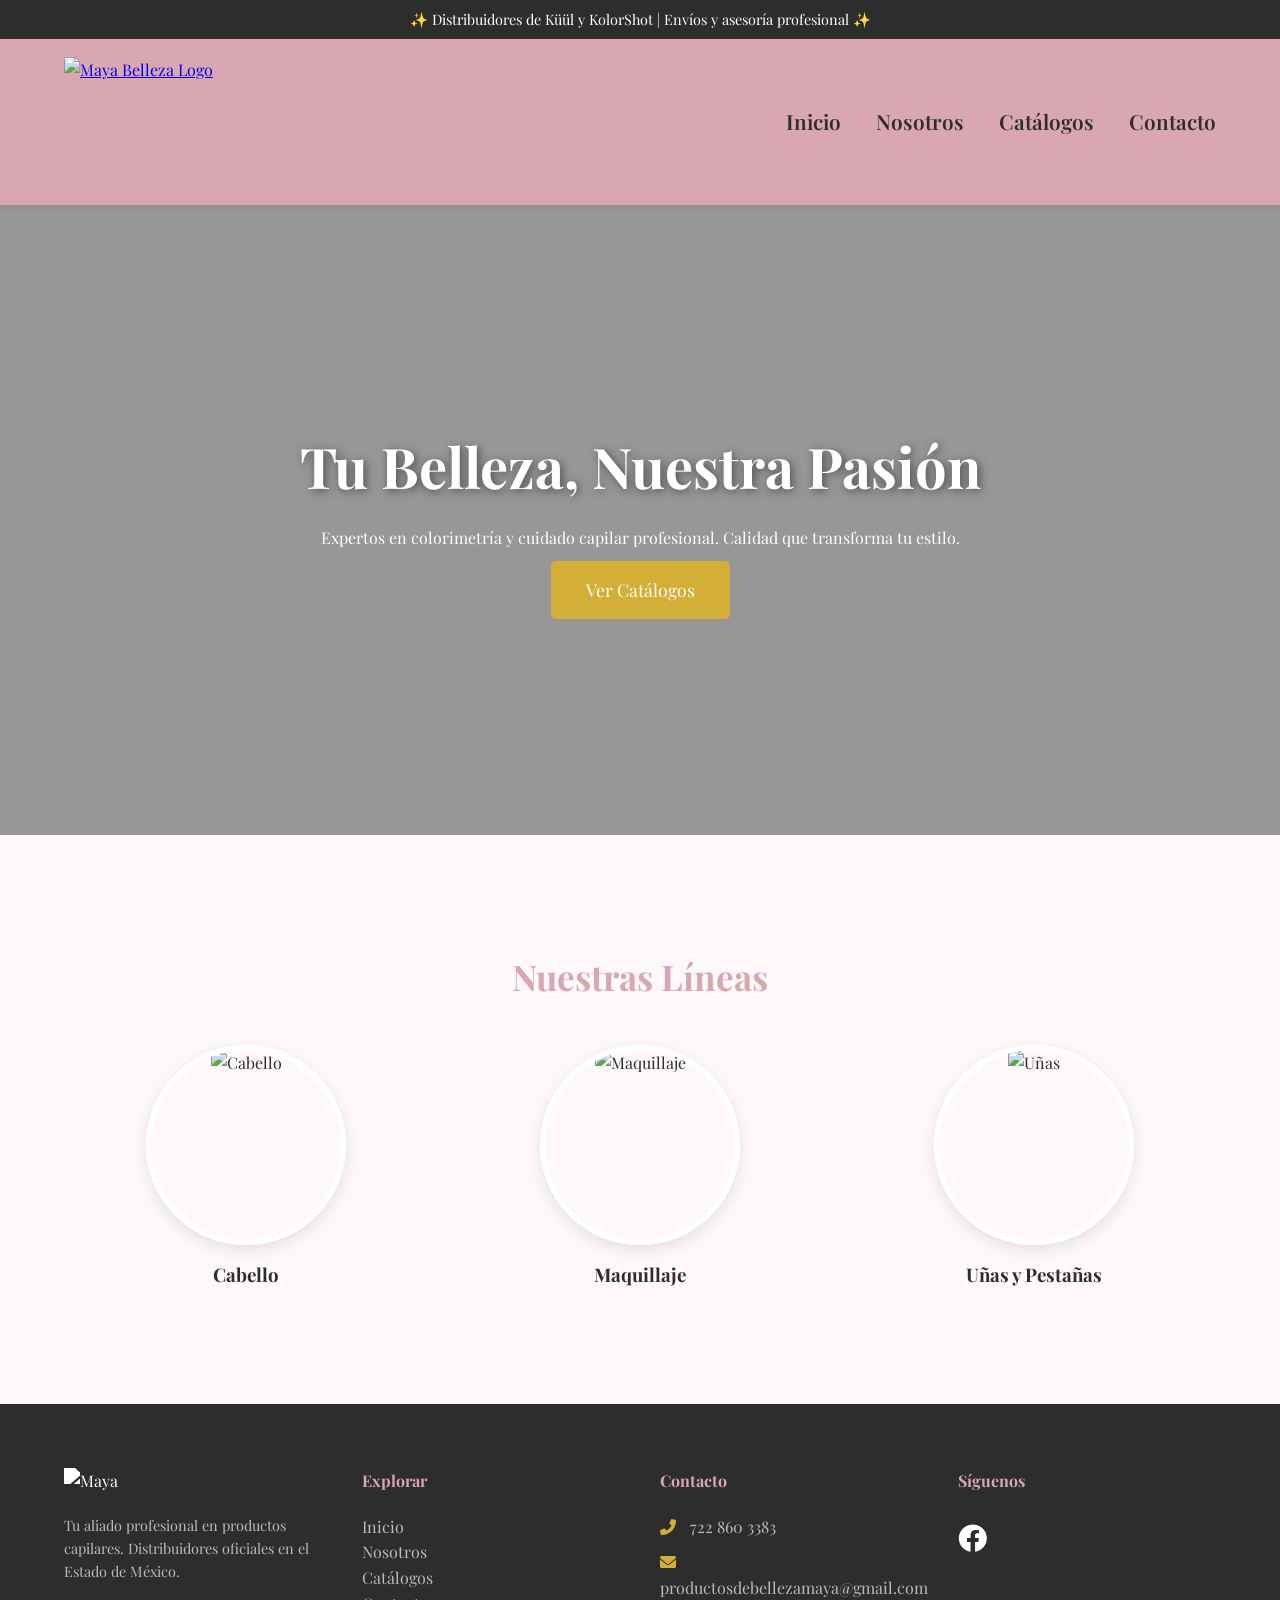
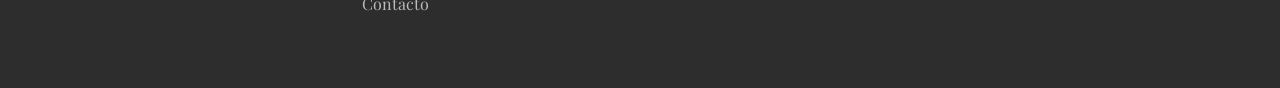
==== index.html @ 0902af09 "Version UAT Maya" ====
<!DOCTYPE html>
<html lang="es">
<head>
    <meta charset="UTF-8">
    <meta name="viewport" content="width=device-width, initial-scale=1.0">
    <meta name="description" content="Maya Productos de Belleza - Distribuidores autorizados de Küül y KolorShot en el Estado de México. Calidad profesional para tu cabello.">
    <title>Maya Productos de Belleza | Inicio</title>
    
    <link rel="stylesheet" href="estilos.css">
    <link href="https://fonts.googleapis.com/css2?family=Playfair+Display:wght@400;600;700&display=swap" rel="stylesheet">
    <link rel="stylesheet" href="https://cdnjs.cloudflare.com/ajax/libs/font-awesome/6.0.0/css/all.min.css">
    
    <style>
        /* LOGO Y NAVEGACIÓN MEJORADOS */
        .nav-logo-img {
            height: 150px; 
            width: auto;
            padding: 10px 0;
            transition: transform 0.3s ease;
            display: block;
        }

        .navbar {
            padding: 0.5rem 5%;
            height: auto; 
            min-height: 120px;
            display: flex;
            justify-content: space-between;
            align-items: center;
        }

        /* AJUSTE DE TAMAÑO DE MENÚ */
        .nav-links {
            display: flex;
            list-style: none;
            gap: 35px; /* Más espacio entre opciones */
        }

        .nav-links a {
            text-decoration: none;
            color: var(--negro-mate);
            font-size: 1.3rem; /* Menú más grande y legible */
            font-weight: 600;  /* Un poco más de grosor */
            transition: color 0.3s;
        }

        .nav-links a:hover {
            color: var(--blanco);
        }

        /* Hero Banner */
        .hero {
            position: relative;
            width: 100%;
            height: 70vh;
            min-height: 450px;
            background: url('productos/hero-catalogo.jpg') no-repeat center center/cover;
            display: flex;
            align-items: center;
            justify-content: center;
            text-align: center;
            color: white;
        }

        .hero-overlay {
            position: absolute;
            top: 0; left: 0; width: 100%; height: 100%;
            background: rgba(0, 0, 0, 0.4);
            z-index: 1;
        }

        .hero-content {
            position: relative;
            z-index: 2;
            padding: 0 20px;
        }

        .hero-content h1 {
            font-size: 3.5rem;
            margin-bottom: 15px;
            text-shadow: 2px 2px 10px rgba(0,0,0,0.5);
        }

        @media (max-width: 768px) {
            .nav-logo-img { height: 100px; }
            .navbar { min-height: 100px; }
            .hero-content h1 { font-size: 2.5rem; }
            .nav-links a { font-size: 1.1rem; }
        }
    </style>
</head>
<body>

    <header>
        <div class="top-banner">
            <p>✨ Distribuidores de Küül y KolorShot | Envíos y asesoría profesional ✨</p>
        </div>

        <nav class="navbar" aria-label="Navegación principal">
            <a href="index.html">
                <img src="logos/logo-sin-fondo.png" alt="Maya Belleza Logo" class="nav-logo-img">
            </a>
            
            <div class="menu-toggle" id="mobile-menu" aria-label="Abrir menú">
                <i class="fas fa-bars"></i>
            </div>

            <ul class="nav-links" id="nav-links">
                <li><a href="index.html">Inicio</a></li>
                <li><a href="nosotros.html">Nosotros</a></li>
                <li><a href="productos.html">Catálogos</a></li>
                <li><a href="contacto.html">Contacto</a></li>
            </ul>
        </nav>
    </header>

    <main>
        <section class="hero">
            <div class="hero-overlay"></div>
            <div class="hero-content">
                <h1>Tu Belleza, Nuestra Pasión</h1>
                <p>Expertos en colorimetría y cuidado capilar profesional. Calidad que transforma tu estilo.</p>
                <a href="productos.html" class="btn-principal" style="font-size: 1.1rem; padding: 15px 35px;">Ver Catálogos</a>
            </div>
        </section>

        <section class="seccion-categorias">
            <h2 style="text-align: center; margin-top: 50px; color: var(--rosa-palo); font-size: 2.2rem;">Nuestras Líneas</h2>
            <div class="grid-categorias-visuales">
                <a href="productos.html" class="cat-visual-item">
                    <div class="cat-img-wrapper"><img src="productos/foto-cabello.jpg" alt="Cabello"></div>
                    <h3>Cabello</h3>
                </a>
                <a href="productos.html" class="cat-visual-item">
                    <div class="cat-img-wrapper"><img src="productos/foto-maquillaje.jpg" alt="Maquillaje"></div>
                    <h3>Maquillaje</h3>
                </a>
                <a href="productos.html" class="cat-visual-item">
                    <div class="cat-img-wrapper"><img src="productos/foto-unas.jpg" alt="Uñas"></div>
                    <h3>Uñas y Pestañas</h3>
                </a>
            </div>
        </section>
    </main>

    <footer style="background-color: var(--negro-mate); color: var(--blanco); padding: 4rem 5% 2rem 5%; margin-top: 50px;">
        <div style="display: grid; grid-template-columns: repeat(auto-fit, minmax(200px, 1fr)); gap: 40px; margin-bottom: 40px;">
            <div>
                <img src="logos/logo-sin-fondo.png" alt="Maya" style="height: 100px; filter: brightness(0) invert(1); margin-bottom: 20px;">
                <p style="font-size: 0.9rem; color: #bbb;">Tu aliado profesional en productos capilares. Distribuidores oficiales en el Estado de México.</p>
            </div>
            <div>
                <h4 style="color: var(--rosa-palo); margin-bottom: 20px;">Explorar</h4>
                <ul style="list-style: none; padding: 0;">
                    <li><a href="index.html" style="color: #bbb; text-decoration: none;">Inicio</a></li>
                    <li><a href="nosotros.html" style="color: #bbb; text-decoration: none;">Nosotros</a></li>
                    <li><a href="productos.html" style="color: #bbb; text-decoration: none;">Catálogos</a></li>
                    <li><a href="contacto.html" style="color: #bbb; text-decoration: none;">Contacto</a></li>
                </ul>
            </div>
            <div>
                <h4 style="color: var(--rosa-palo); margin-bottom: 20px;">Contacto</h4>
                <p style="color: #bbb; margin-bottom: 10px;"><i class="fas fa-phone-alt" style="color: var(--oro); margin-right: 10px;"></i> 722 860 3383</p>
                <p style="color: #bbb;"><i class="fas fa-envelope" style="color: var(--oro); margin-right: 10px;"></i> productosdebellezamaya@gmail.com</p>
            </div>
            <div>
                <h4 style="color: var(--rosa-palo); margin-bottom: 20px;">Síguenos</h4>
                <div style="display: flex; gap: 20px;">
                    <a href="https://www.facebook.com/people/Maya-Productos-de-Belleza/61586921962355/" target="_blank" style="color: white; font-size: 1.8rem;"><i class="fab fa-facebook"></i></a>
---- estilos.css ----
:root {
    --rosa-palo: #D8A7B1;
    --rosa-claro: #FDF9FA;
    --oro: #D4AF37;
    --negro-mate: #2D2D2D;
    --blanco: #FFFFFF;
    --fuente-principal: 'Playfair Display', serif;
}

/* Configuración General */
html {
    scroll-behavior: smooth;
}

* {
    margin: 0;
    padding: 0;
    box-sizing: border-box;
}

body {
    font-family: var(--fuente-principal);
    background-color: var(--rosa-claro);
    color: var(--negro-mate);
    line-height: 1.6;
}

/* --- Navegación --- */
.top-banner {
    background-color: var(--negro-mate);
    color: var(--blanco);
    text-align: center;
    padding: 8px;
    font-size: 0.9rem;
}

.navbar {
    background-color: var(--rosa-palo);
    padding: 1rem 5%;
    display: flex;
    justify-content: space-between;
    align-items: center;
    box-shadow: 0 4px 6px rgba(0,0,0,0.05);
    position: sticky;
    top: 0;
    z-index: 1000;
}

.nav-logo-img {
    height: 50px;
    transition: transform 0.3s ease;
}

.nav-logo-img:hover {
    transform: scale(1.05);
}

.nav-links {
    list-style: none;
    display: flex;
    gap: 25px;
}

.nav-links a {
    text-decoration: none;
    color: var(--blanco);
    font-weight: 600;
    transition: 0.3s;
}

.nav-links a:hover {
    color: var(--negro-mate);
}

/* Menú Móvil */
.menu-toggle {
    display: none;
    color: var(--blanco);
    font-size: 1.5rem;
    cursor: pointer;
}

@media (max-width: 768px) {
    .menu-toggle { display: block; }
    .nav-links {
        display: none;
        flex-direction: column;
        position: absolute;
        top: 100%;
        left: 0;
        width: 100%;
        background-color: var(--rosa-palo);
        padding: 20px;
        text-align: center;
    }
    .nav-links.active { display: flex; }
}

/* --- Secciones Principales --- */
.seccion-categorias {
    padding: 4rem 5%;
    text-align: center;
}

.grid-categorias-visuales {
    display: grid;
    grid-template-columns: repeat(auto-fit, minmax(250px, 1fr));
    gap: 30px;
    margin-top: 40px;
}

.cat-visual-item {
    text-decoration: none;
    color: var(--negro-mate);
    transition: 0.3s;
}

.cat-img-wrapper {
    width: 200px;
    height: 200px;
    margin: 0 auto 15px;
    border-radius: 50%;
    overflow: hidden;
    border: 5px solid var(--blanco);
    box-shadow: 0 5px 15px rgba(0,0,0,0.1);
}

.cat-img-wrapper img {
    width: 100%;
    height: 100%;
    object-fit: cover;
}

/* --- Tarjetas de Productos (JS) --- */
#contenedor-productos {
    display: grid;
    grid-template-columns: repeat(auto-fit, minmax(280px, 1fr));
    gap: 25px;
    padding: 2rem 5%;
}

.tarjeta-categoria {
    background: var(--blanco);
    padding: 25px;
    border-radius: 12px;
    text-align: center;
    box-shadow: 0 4px 12px rgba(0,0,0,0.05);
    transition: transform 0.3s;
}

.tarjeta-categoria:hover { transform: translateY(-8px); }

.tarjeta-categoria img {
    max-width: 100%;
    height: 200px;
    object-fit: contain;
    margin-bottom: 15px;
}

.btn-principal {
    display: inline-block;
    background-color: var(--oro);
    color: white;
    padding: 12px 20px;
    border-radius: 5px;
    text-decoration: none;
    margin-top: 10px;
    transition: 0.3s;
}

.btn-principal:hover { background-color: #b8952d; }

/* WhatsApp Flotante */
.whatsapp-float {
    position: fixed;
    bottom: 25px;
    right: 25px;
    background: #25d366;
    color: white;
    width: 60px;
    height: 60px;
    border-radius: 50%;
    display: flex;
    justify-content: center;
    align-items: center;
    font-size: 30px;
    box-shadow: 2px 4px 10px rgba(0,0,0,0.3);
    z-index: 2000;
    text-decoration: none;
}
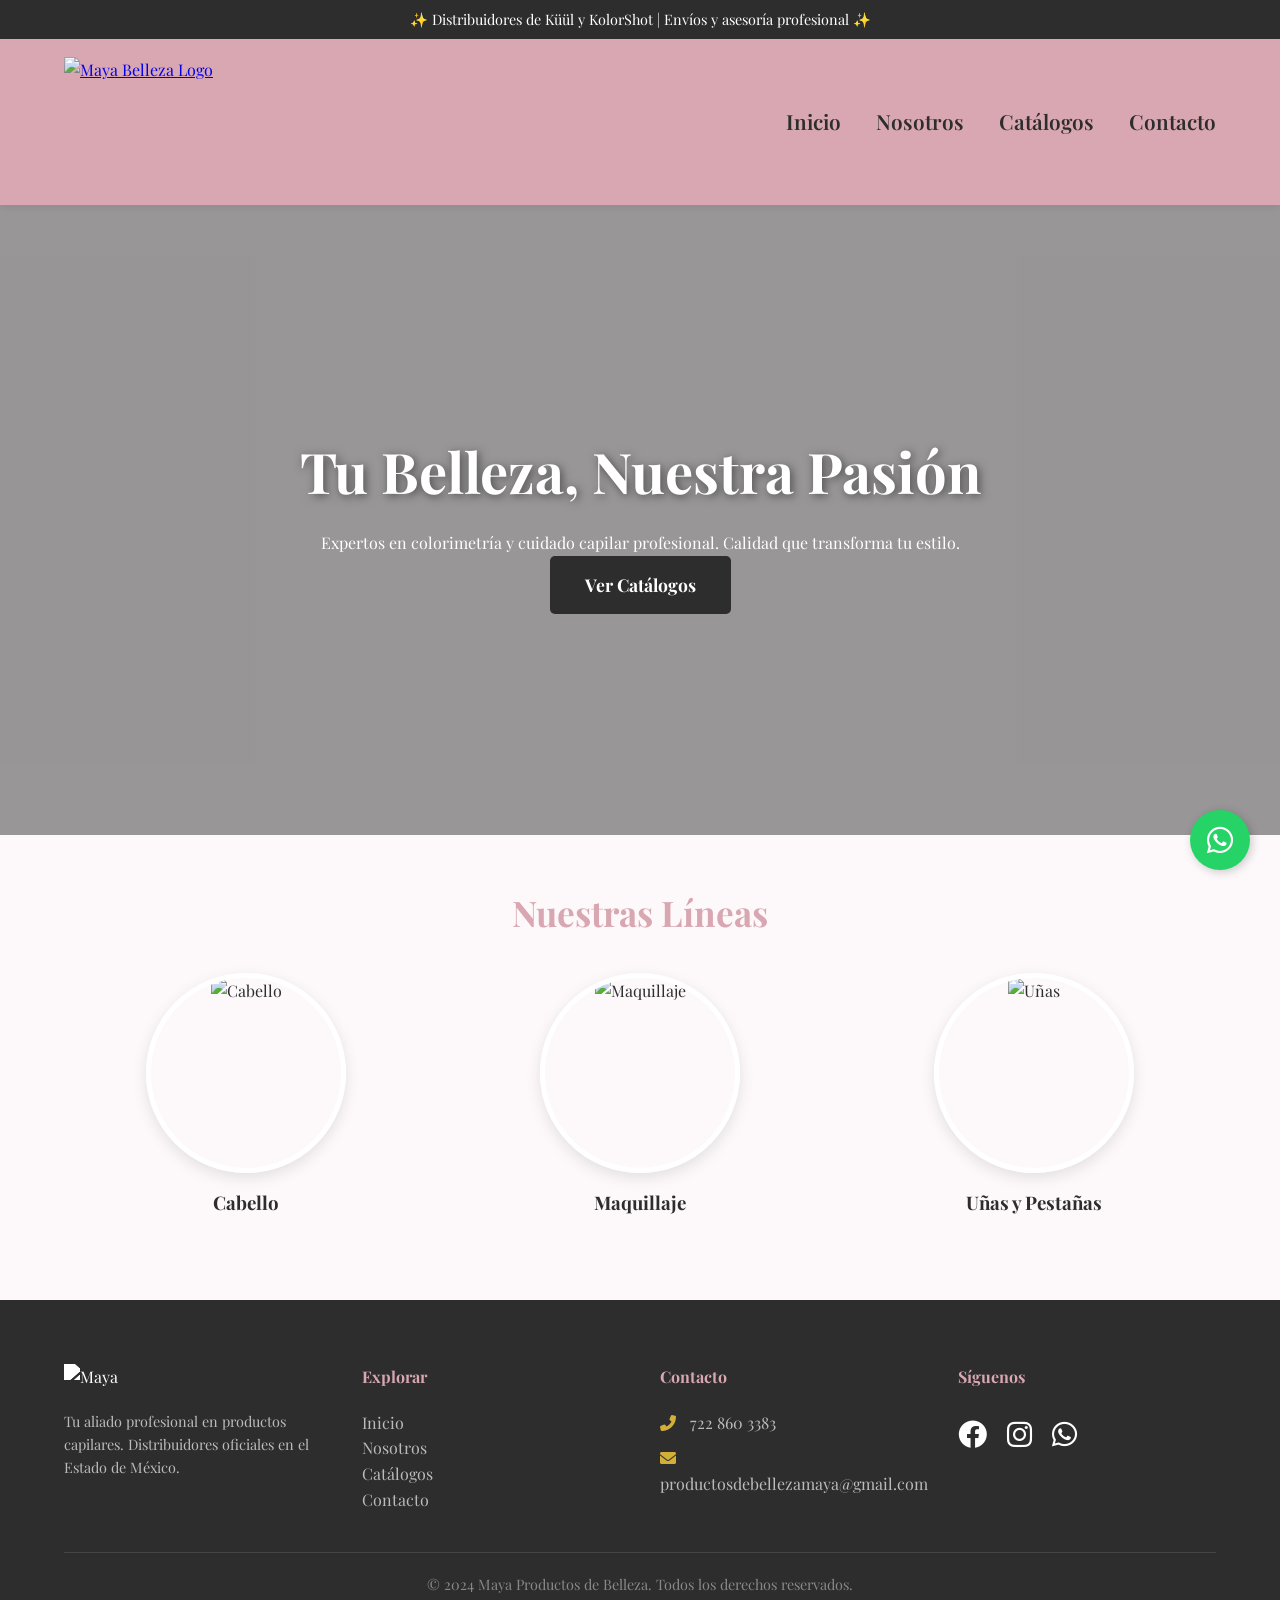
==== commit 3433eded: "Sitio finalizado: menu responsive, catalogos PDF y formulario validado" ====
--- a/index.html
+++ b/index.html
@@ -29,18 +29,16 @@
             align-items: center;
         }
 
-        /* AJUSTE DE TAMAÑO DE MENÚ */
-        .nav-links {
-            display: flex;
-            list-style: none;
-            gap: 35px; /* Más espacio entre opciones */
-        }
+        /* ¡PASO 1 APLICADO! 
+           Se eliminó la regla .nav-links que bloqueaba el menú en celulares.
+           Ahora respetará el responsive de tu archivo estilos.css
+        */
 
         .nav-links a {
             text-decoration: none;
             color: var(--negro-mate);
-            font-size: 1.3rem; /* Menú más grande y legible */
-            font-weight: 600;  /* Un poco más de grosor */
+            font-size: 1.3rem; 
+            font-weight: 600;  
             transition: color 0.3s;
         }
 
@@ -166,4 +164,20 @@
             <div>
                 <h4 style="color: var(--rosa-palo); margin-bottom: 20px;">Síguenos</h4>
                 <div style="display: flex; gap: 20px;">
-                    <a href="https://www.facebook.com/people/Maya-Productos-de-Belleza/61586921962355/" target="_blank" style="color: white; font-size: 1.8rem;"><i class="fab fa-facebook"></i></a>+                    <a href="https://www.facebook.com/people/Maya-Productos-de-Belleza/61586921962355/" target="_blank" style="color: white; font-size: 1.8rem;"><i class="fab fa-facebook"></i></a>
+                    <a href="https://www.instagram.com/mayaproductosbelleza?igsh=MWtkOWV3eDN0MDk5dQ==" target="_blank" style="color: white; font-size: 1.8rem;"><i class="fab fa-instagram"></i></a>
+                    <a href="https://wa.me/527228603383?text=Hola,%20qu%C3%A9%20tal!%20Visit%C3%A9%20su%20p%C3%A1gina%20web%20y%20me%20gustar%C3%ADa%20cotizar%20algunos%20productos%20de%20belleza" target="_blank" style="color: white; font-size: 1.8rem;"><i class="fab fa-whatsapp"></i></a>
+                </div>
+            </div>
+        </div>
+        <hr style="border: 0; border-top: 1px solid #444; margin-bottom: 20px;">
+        <p style="text-align: center; color: #888; font-size: 0.9rem;">&copy; 2024 Maya Productos de Belleza. Todos los derechos reservados.</p>
+    </footer>
+
+    <a href="https://wa.me/527228603383?text=Hola,%20qu%C3%A9%20tal!%20Me%20interesa%20conocer%20m%C3%A1s%20sobre%20sus%20productos" class="whatsapp-float" target="_blank" aria-label="Chat en WhatsApp">
+        <i class="fab fa-whatsapp"></i>
+    </a>
+
+    <script src="app.js"></script>
+</body>
+</html>
--- a/estilos.css
+++ b/estilos.css
@@ -7,7 +7,7 @@
     --fuente-principal: 'Playfair Display', serif;
 }
 
-/* Configuración General */
+/* --- Configuración General --- */
 html {
     scroll-behavior: smooth;
 }
@@ -25,7 +25,7 @@
     line-height: 1.6;
 }
 
-/* --- Navegación --- */
+/* --- Barra Superior --- */
 .top-banner {
     background-color: var(--negro-mate);
     color: var(--blanco);
@@ -34,6 +34,7 @@
     font-size: 0.9rem;
 }
 
+/* --- Navegación Principal --- */
 .navbar {
     background-color: var(--rosa-palo);
     padding: 1rem 5%;
@@ -41,150 +42,165 @@
     justify-content: space-between;
     align-items: center;
     box-shadow: 0 4px 6px rgba(0,0,0,0.05);
-    position: sticky;
-    top: 0;
-    z-index: 1000;
-}
-
-.nav-logo-img {
-    height: 50px;
-    transition: transform 0.3s ease;
-}
-
-.nav-logo-img:hover {
-    transform: scale(1.05);
+    position: relative; /* Importante para el menú móvil */
 }
 
 .nav-links {
+    display: flex;
     list-style: none;
-    display: flex;
-    gap: 25px;
+    gap: 35px;
 }
 
 .nav-links a {
     text-decoration: none;
+    color: var(--negro-mate);
+    font-size: 1.1rem;
+    font-weight: 600;
+    transition: color 0.3s;
+}
+
+.nav-links a:hover {
     color: var(--blanco);
-    font-weight: 600;
-    transition: 0.3s;
-}
-
-.nav-links a:hover {
-    color: var(--negro-mate);
-}
-
-/* Menú Móvil */
+}
+
+/* --- Botón del Menú (Oculto en PC) --- */
 .menu-toggle {
     display: none;
-    color: var(--blanco);
-    font-size: 1.5rem;
+    color: var(--negro-mate); /* Contrastará perfecto con el rosa palo */
+    font-size: 1.8rem;
     cursor: pointer;
 }
 
+/* --- RESPONSIVE: MENÚ MÓVIL --- */
 @media (max-width: 768px) {
-    .menu-toggle { display: block; }
+    .menu-toggle {
+        display: block; /* Muestra las 3 rayitas en celular */
+    }
+
     .nav-links {
-        display: none;
+        display: none; /* Oculto por defecto */
         flex-direction: column;
         position: absolute;
         top: 100%;
         left: 0;
         width: 100%;
         background-color: var(--rosa-palo);
-        padding: 20px;
+        padding: 20px 0;
         text-align: center;
-    }
-    .nav-links.active { display: flex; }
-}
-
-/* --- Secciones Principales --- */
-.seccion-categorias {
-    padding: 4rem 5%;
-    text-align: center;
-}
-
-.grid-categorias-visuales {
-    display: grid;
-    grid-template-columns: repeat(auto-fit, minmax(250px, 1fr));
-    gap: 30px;
-    margin-top: 40px;
-}
-
-.cat-visual-item {
-    text-decoration: none;
-    color: var(--negro-mate);
-    transition: 0.3s;
-}
-
-.cat-img-wrapper {
-    width: 200px;
-    height: 200px;
-    margin: 0 auto 15px;
-    border-radius: 50%;
-    overflow: hidden;
-    border: 5px solid var(--blanco);
-    box-shadow: 0 5px 15px rgba(0,0,0,0.1);
-}
-
-.cat-img-wrapper img {
-    width: 100%;
-    height: 100%;
-    object-fit: cover;
-}
-
-/* --- Tarjetas de Productos (JS) --- */
-#contenedor-productos {
-    display: grid;
-    grid-template-columns: repeat(auto-fit, minmax(280px, 1fr));
-    gap: 25px;
-    padding: 2rem 5%;
-}
-
-.tarjeta-categoria {
-    background: var(--blanco);
-    padding: 25px;
-    border-radius: 12px;
-    text-align: center;
-    box-shadow: 0 4px 12px rgba(0,0,0,0.05);
-    transition: transform 0.3s;
-}
-
-.tarjeta-categoria:hover { transform: translateY(-8px); }
-
-.tarjeta-categoria img {
-    max-width: 100%;
-    height: 200px;
-    object-fit: contain;
-    margin-bottom: 15px;
-}
-
-.btn-principal {
-    display: inline-block;
-    background-color: var(--oro);
-    color: white;
-    padding: 12px 20px;
-    border-radius: 5px;
-    text-decoration: none;
-    margin-top: 10px;
-    transition: 0.3s;
-}
-
-.btn-principal:hover { background-color: #b8952d; }
-
-/* WhatsApp Flotante */
-.whatsapp-float {
-    position: fixed;
-    bottom: 25px;
-    right: 25px;
-    background: #25d366;
-    color: white;
-    width: 60px;
-    height: 60px;
-    border-radius: 50%;
-    display: flex;
-    justify-content: center;
-    align-items: center;
-    font-size: 30px;
-    box-shadow: 2px 4px 10px rgba(0,0,0,0.3);
-    z-index: 2000;
-    text-decoration: none;
+        box-shadow: 0 5px 10px rgba(0,0,0,0.1);
+        z-index: 999;
+    }
+
+    /* Esta clase la activa tu archivo app.js */
+    .nav-links.active {
+        display: flex; 
+    }
+
+    .nav-links li {
+        padding: 15px 0;
+    }
+}
+
+/* --- Categorías Visuales (Las tarjetas redondas del Inicio) --- */
+.grid-categorias-visuales { 
+    display: grid; 
+    grid-template-columns: repeat(auto-fit, minmax(250px, 1fr)); 
+    gap: 30px; 
+    padding: 2rem 5%; 
+}
+
+.cat-visual-item { 
+    text-decoration: none; 
+    color: var(--negro-mate); 
+    text-align: center; 
+    transition: transform 0.3s; 
+}
+
+.cat-visual-item:hover { 
+    transform: translateY(-10px); 
+    color: var(--oro); 
+}
+
+.cat-img-wrapper { 
+    width: 200px; 
+    height: 200px; 
+    margin: 0 auto 15px; 
+    border-radius: 50%; 
+    overflow: hidden; 
+    border: 5px solid var(--blanco); 
+    box-shadow: 0 5px 15px rgba(0,0,0,0.1); 
+}
+
+.cat-img-wrapper img { 
+    width: 100%; 
+    height: 100%; 
+    object-fit: cover; 
+}
+
+/* --- Tarjetas de Productos Dinámicas (JS / CSV) --- */
+#contenedor-productos { 
+    display: grid; 
+    grid-template-columns: repeat(auto-fit, minmax(280px, 1fr)); 
+    gap: 25px; 
+    padding: 2rem 5%; 
+}
+
+.tarjeta-categoria { 
+    background: var(--blanco); 
+    padding: 25px; 
+    border-radius: 12px; 
+    text-align: center; 
+    box-shadow: 0 4px 12px rgba(0,0,0,0.05); 
+    transition: transform 0.3s; 
+}
+
+.tarjeta-categoria:hover { 
+    transform: translateY(-8px); 
+}
+
+.tarjeta-categoria img { 
+    max-width: 100%; 
+    height: 200px; 
+    object-fit: contain; 
+    margin-bottom: 15px; 
+}
+
+/* --- Botones Generales --- */
+.btn-principal { 
+    display: inline-block; 
+    background-color: var(--negro-mate); 
+    color: var(--blanco); 
+    padding: 10px 20px; 
+    text-decoration: none; 
+    border-radius: 5px; 
+    transition: background 0.3s; 
+    font-weight: bold;
+}
+
+.btn-principal:hover { 
+    background-color: var(--oro); 
+}
+
+/* --- Botón WhatsApp Flotante --- */
+.whatsapp-float { 
+    position: fixed; 
+    bottom: 30px; 
+    right: 30px; 
+    background-color: #25D366; 
+    color: white; 
+    border-radius: 50%; 
+    width: 60px; 
+    height: 60px; 
+    display: flex; 
+    justify-content: center; 
+    align-items: center; 
+    font-size: 30px; 
+    box-shadow: 2px 2px 10px rgba(0,0,0,0.2); 
+    z-index: 1000; 
+    transition: transform 0.3s; 
+    text-decoration: none; 
+}
+
+.whatsapp-float:hover { 
+    transform: scale(1.1); 
 }
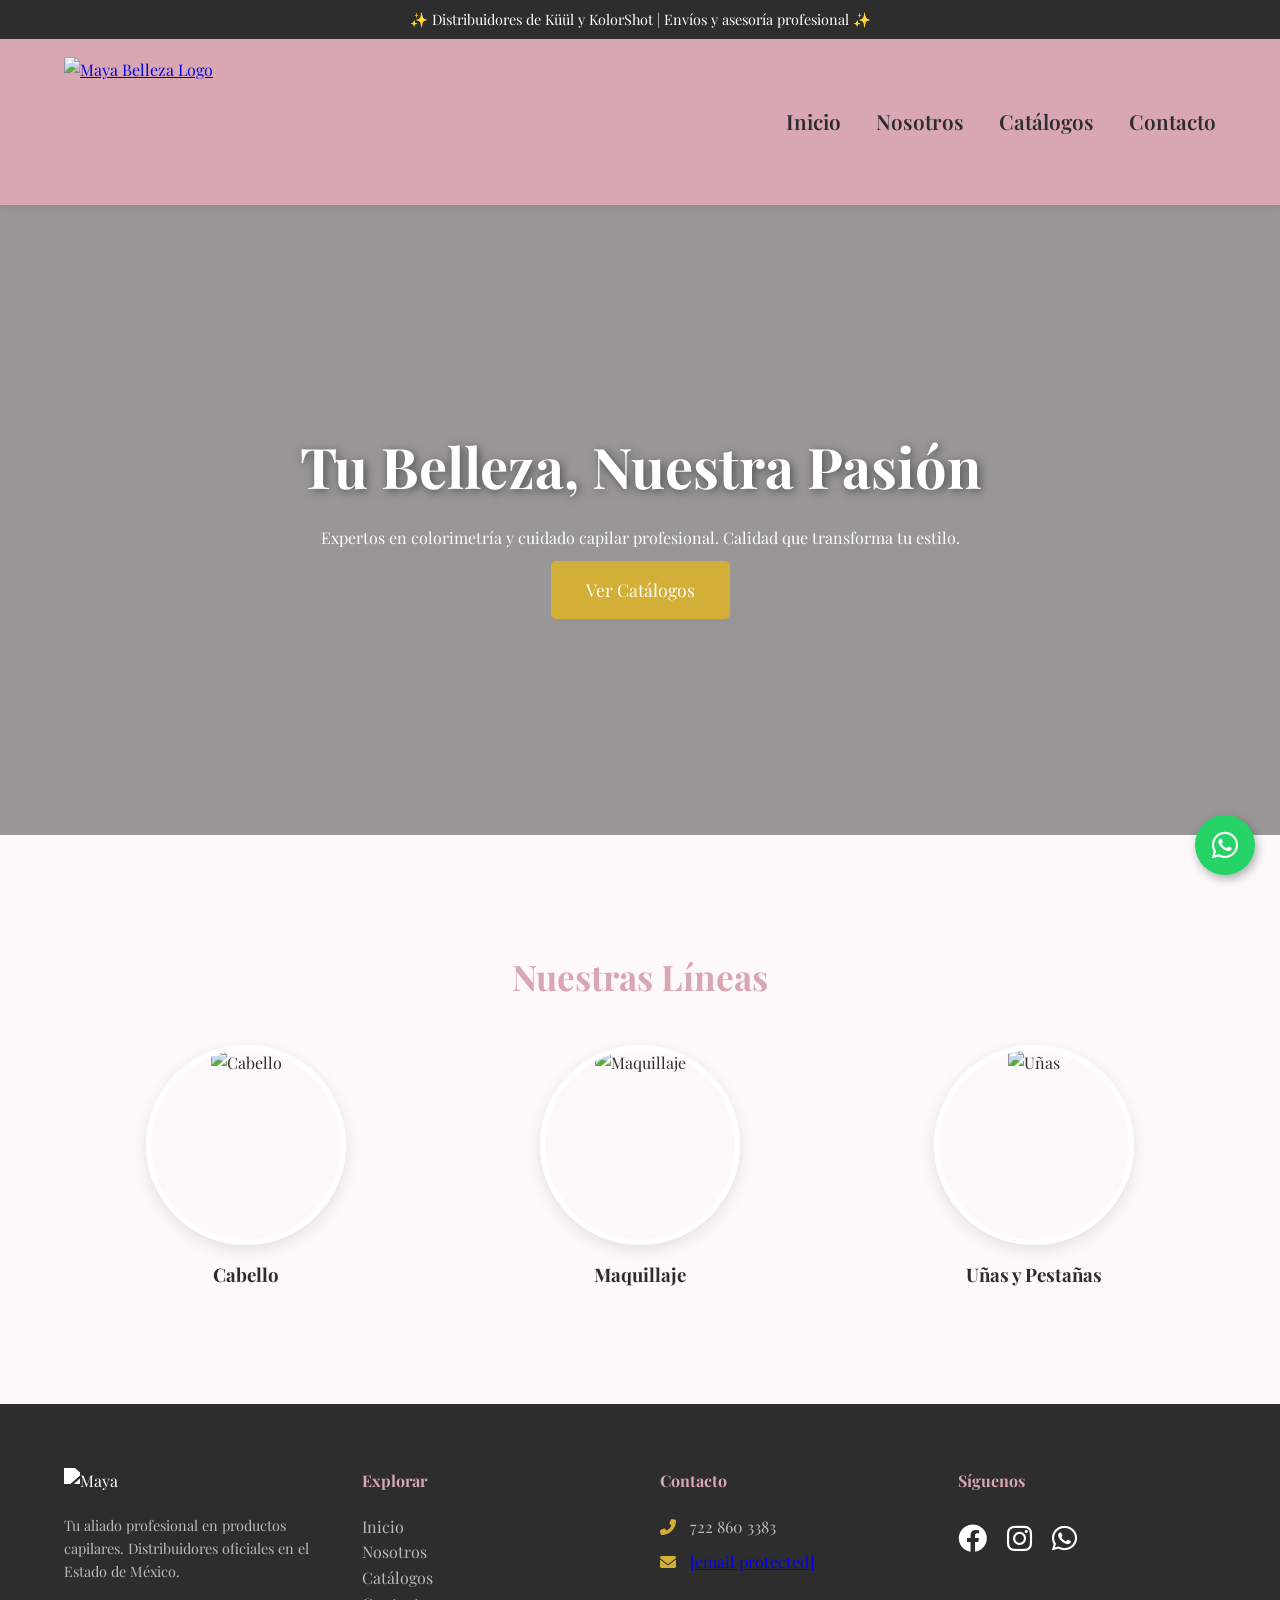
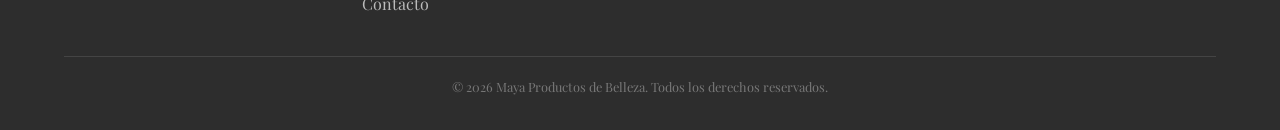
==== commit 4e9253a9: "Mejora: Implementación de carrito de compras, categorías dinámicas y enlaces PDF" ====
--- a/index.html
+++ b/index.html
@@ -29,16 +29,18 @@
             align-items: center;
         }
 
-        /* ¡PASO 1 APLICADO! 
-           Se eliminó la regla .nav-links que bloqueaba el menú en celulares.
-           Ahora respetará el responsive de tu archivo estilos.css
-        */
+        /* AJUSTE DE TAMAÑO DE MENÚ */
+        .nav-links {
+            display: flex;
+            list-style: none;
+            gap: 35px; /* Más espacio entre opciones */
+        }
 
         .nav-links a {
             text-decoration: none;
             color: var(--negro-mate);
-            font-size: 1.3rem; 
-            font-weight: 600;  
+            font-size: 1.3rem; /* Menú más grande y legible */
+            font-weight: 600;  /* Un poco más de grosor */
             transition: color 0.3s;
         }
 
@@ -159,22 +161,23 @@
             <div>
                 <h4 style="color: var(--rosa-palo); margin-bottom: 20px;">Contacto</h4>
                 <p style="color: #bbb; margin-bottom: 10px;"><i class="fas fa-phone-alt" style="color: var(--oro); margin-right: 10px;"></i> 722 860 3383</p>
-                <p style="color: #bbb;"><i class="fas fa-envelope" style="color: var(--oro); margin-right: 10px;"></i> productosdebellezamaya@gmail.com</p>
+                <p style="color: #bbb;"><i class="fas fa-envelope" style="color: var(--oro); margin-right: 10px;"></i> <a href="/cdn-cgi/l/email-protection" class="__cf_email__" data-cfemail="ff8f8d909b8a9c8b908c9b9a9d9a93939a859e929e869ebf98929e9693d19c9092">[email&#160;protected]</a></p>
             </div>
             <div>
                 <h4 style="color: var(--rosa-palo); margin-bottom: 20px;">Síguenos</h4>
                 <div style="display: flex; gap: 20px;">
-                    <a href="https://www.facebook.com/people/Maya-Productos-de-Belleza/61586921962355/" target="_blank" style="color: white; font-size: 1.8rem;"><i class="fab fa-facebook"></i></a>
+                    <a href="https://www.facebook.com/people/get="_blank" style="color: white; font-size: 1.8rem;"><i class="fab fa-facebook"></i></a>
                     <a href="https://www.instagram.com/mayaproductosbelleza?igsh=MWtkOWV3eDN0MDk5dQ==" target="_blank" style="color: white; font-size: 1.8rem;"><i class="fab fa-instagram"></i></a>
                     <a href="https://wa.me/527228603383?text=Hola,%20qu%C3%A9%20tal!%20Visit%C3%A9%20su%20p%C3%A1gina%20web%20y%20me%20gustar%C3%ADa%20cotizar%20algunos%20productos%20de%20belleza" target="_blank" style="color: white; font-size: 1.8rem;"><i class="fab fa-whatsapp"></i></a>
                 </div>
             </div>
         </div>
         <hr style="border: 0; border-top: 1px solid #444; margin-bottom: 20px;">
-        <p style="text-align: center; color: #888; font-size: 0.9rem;">&copy; 2024 Maya Productos de Belleza. Todos los derechos reservados.</p>
+        <p style="text-align: center; font-size: 0.8rem; color: #777;">&copy; 2026 Maya Productos de Belleza. Todos los derechos reservados.</p>
     </footer>
 
-    <a href="https://wa.me/527228603383?text=Hola,%20qu%C3%A9%20tal!%20Me%20interesa%20conocer%20m%C3%A1s%20sobre%20sus%20productos" class="whatsapp-float" target="_blank" aria-label="Chat en WhatsApp">
+    <a href="https://wa.me/527228603383?text=Hola,%20qu%C3%A9%20tal!%20Visit%C3%A9%20su%20p%C3%A1gina%20web%20y%20me%20gustar%C3%ADa%20cotizar%20algunos%20productos%20de%20belleza" 
+       class="whatsapp-float" target="_blank" rel="noopener">
         <i class="fab fa-whatsapp"></i>
     </a>
 
--- a/estilos.css
+++ b/estilos.css
@@ -7,7 +7,7 @@
     --fuente-principal: 'Playfair Display', serif;
 }
 
-/* --- Configuración General --- */
+/* Configuración General */
 html {
     scroll-behavior: smooth;
 }
@@ -25,7 +25,7 @@
     line-height: 1.6;
 }
 
-/* --- Barra Superior --- */
+/* --- Navegación --- */
 .top-banner {
     background-color: var(--negro-mate);
     color: var(--blanco);
@@ -34,7 +34,6 @@
     font-size: 0.9rem;
 }
 
-/* --- Navegación Principal --- */
 .navbar {
     background-color: var(--rosa-palo);
     padding: 1rem 5%;
@@ -42,165 +41,150 @@
     justify-content: space-between;
     align-items: center;
     box-shadow: 0 4px 6px rgba(0,0,0,0.05);
-    position: relative; /* Importante para el menú móvil */
+    position: sticky;
+    top: 0;
+    z-index: 1000;
+}
+
+.nav-logo-img {
+    height: 50px;
+    transition: transform 0.3s ease;
+}
+
+.nav-logo-img:hover {
+    transform: scale(1.05);
 }
 
 .nav-links {
+    list-style: none;
     display: flex;
-    list-style: none;
-    gap: 35px;
+    gap: 25px;
 }
 
 .nav-links a {
     text-decoration: none;
-    color: var(--negro-mate);
-    font-size: 1.1rem;
+    color: var(--blanco);
     font-weight: 600;
-    transition: color 0.3s;
+    transition: 0.3s;
 }
 
 .nav-links a:hover {
-    color: var(--blanco);
+    color: var(--negro-mate);
 }
 
-/* --- Botón del Menú (Oculto en PC) --- */
+/* Menú Móvil */
 .menu-toggle {
     display: none;
-    color: var(--negro-mate); /* Contrastará perfecto con el rosa palo */
-    font-size: 1.8rem;
+    color: var(--blanco);
+    font-size: 1.5rem;
     cursor: pointer;
 }
 
-/* --- RESPONSIVE: MENÚ MÓVIL --- */
 @media (max-width: 768px) {
-    .menu-toggle {
-        display: block; /* Muestra las 3 rayitas en celular */
-    }
-
+    .menu-toggle { display: block; }
     .nav-links {
-        display: none; /* Oculto por defecto */
+        display: none;
         flex-direction: column;
         position: absolute;
         top: 100%;
         left: 0;
         width: 100%;
         background-color: var(--rosa-palo);
-        padding: 20px 0;
+        padding: 20px;
         text-align: center;
-        box-shadow: 0 5px 10px rgba(0,0,0,0.1);
-        z-index: 999;
     }
-
-    /* Esta clase la activa tu archivo app.js */
-    .nav-links.active {
-        display: flex; 
-    }
-
-    .nav-links li {
-        padding: 15px 0;
-    }
+    .nav-links.active { display: flex; }
 }
 
-/* --- Categorías Visuales (Las tarjetas redondas del Inicio) --- */
-.grid-categorias-visuales { 
-    display: grid; 
-    grid-template-columns: repeat(auto-fit, minmax(250px, 1fr)); 
-    gap: 30px; 
-    padding: 2rem 5%; 
+/* --- Secciones Principales --- */
+.seccion-categorias {
+    padding: 4rem 5%;
+    text-align: center;
 }
 
-.cat-visual-item { 
-    text-decoration: none; 
-    color: var(--negro-mate); 
-    text-align: center; 
-    transition: transform 0.3s; 
+.grid-categorias-visuales {
+    display: grid;
+    grid-template-columns: repeat(auto-fit, minmax(250px, 1fr));
+    gap: 30px;
+    margin-top: 40px;
 }
 
-.cat-visual-item:hover { 
-    transform: translateY(-10px); 
-    color: var(--oro); 
+.cat-visual-item {
+    text-decoration: none;
+    color: var(--negro-mate);
+    transition: 0.3s;
 }
 
-.cat-img-wrapper { 
-    width: 200px; 
-    height: 200px; 
-    margin: 0 auto 15px; 
-    border-radius: 50%; 
-    overflow: hidden; 
-    border: 5px solid var(--blanco); 
-    box-shadow: 0 5px 15px rgba(0,0,0,0.1); 
+.cat-img-wrapper {
+    width: 200px;
+    height: 200px;
+    margin: 0 auto 15px;
+    border-radius: 50%;
+    overflow: hidden;
+    border: 5px solid var(--blanco);
+    box-shadow: 0 5px 15px rgba(0,0,0,0.1);
 }
 
-.cat-img-wrapper img { 
-    width: 100%; 
-    height: 100%; 
-    object-fit: cover; 
+.cat-img-wrapper img {
+    width: 100%;
+    height: 100%;
+    object-fit: cover;
 }
 
-/* --- Tarjetas de Productos Dinámicas (JS / CSV) --- */
-#contenedor-productos { 
-    display: grid; 
-    grid-template-columns: repeat(auto-fit, minmax(280px, 1fr)); 
-    gap: 25px; 
-    padding: 2rem 5%; 
+/* --- Tarjetas de Productos (JS) --- */
+#contenedor-productos {
+    display: grid;
+    grid-template-columns: repeat(auto-fit, minmax(280px, 1fr));
+    gap: 25px;
+    padding: 2rem 5%;
 }
 
-.tarjeta-categoria { 
-    background: var(--blanco); 
-    padding: 25px; 
-    border-radius: 12px; 
-    text-align: center; 
-    box-shadow: 0 4px 12px rgba(0,0,0,0.05); 
-    transition: transform 0.3s; 
+.tarjeta-categoria {
+    background: var(--blanco);
+    padding: 25px;
+    border-radius: 12px;
+    text-align: center;
+    box-shadow: 0 4px 12px rgba(0,0,0,0.05);
+    transition: transform 0.3s;
 }
 
-.tarjeta-categoria:hover { 
-    transform: translateY(-8px); 
+.tarjeta-categoria:hover { transform: translateY(-8px); }
+
+.tarjeta-categoria img {
+    max-width: 100%;
+    height: 200px;
+    object-fit: contain;
+    margin-bottom: 15px;
 }
 
-.tarjeta-categoria img { 
-    max-width: 100%; 
-    height: 200px; 
-    object-fit: contain; 
-    margin-bottom: 15px; 
+.btn-principal {
+    display: inline-block;
+    background-color: var(--oro);
+    color: white;
+    padding: 12px 20px;
+    border-radius: 5px;
+    text-decoration: none;
+    margin-top: 10px;
+    transition: 0.3s;
 }
 
-/* --- Botones Generales --- */
-.btn-principal { 
-    display: inline-block; 
-    background-color: var(--negro-mate); 
-    color: var(--blanco); 
-    padding: 10px 20px; 
-    text-decoration: none; 
-    border-radius: 5px; 
-    transition: background 0.3s; 
-    font-weight: bold;
-}
+.btn-principal:hover { background-color: #b8952d; }
 
-.btn-principal:hover { 
-    background-color: var(--oro); 
-}
-
-/* --- Botón WhatsApp Flotante --- */
-.whatsapp-float { 
-    position: fixed; 
-    bottom: 30px; 
-    right: 30px; 
-    background-color: #25D366; 
-    color: white; 
-    border-radius: 50%; 
-    width: 60px; 
-    height: 60px; 
-    display: flex; 
-    justify-content: center; 
-    align-items: center; 
-    font-size: 30px; 
-    box-shadow: 2px 2px 10px rgba(0,0,0,0.2); 
-    z-index: 1000; 
-    transition: transform 0.3s; 
-    text-decoration: none; 
-}
-
-.whatsapp-float:hover { 
-    transform: scale(1.1); 
+/* WhatsApp Flotante */
+.whatsapp-float {
+    position: fixed;
+    bottom: 25px;
+    right: 25px;
+    background: #25d366;
+    color: white;
+    width: 60px;
+    height: 60px;
+    border-radius: 50%;
+    display: flex;
+    justify-content: center;
+    align-items: center;
+    font-size: 30px;
+    box-shadow: 2px 4px 10px rgba(0,0,0,0.3);
+    z-index: 2000;
+    text-decoration: none;
 }
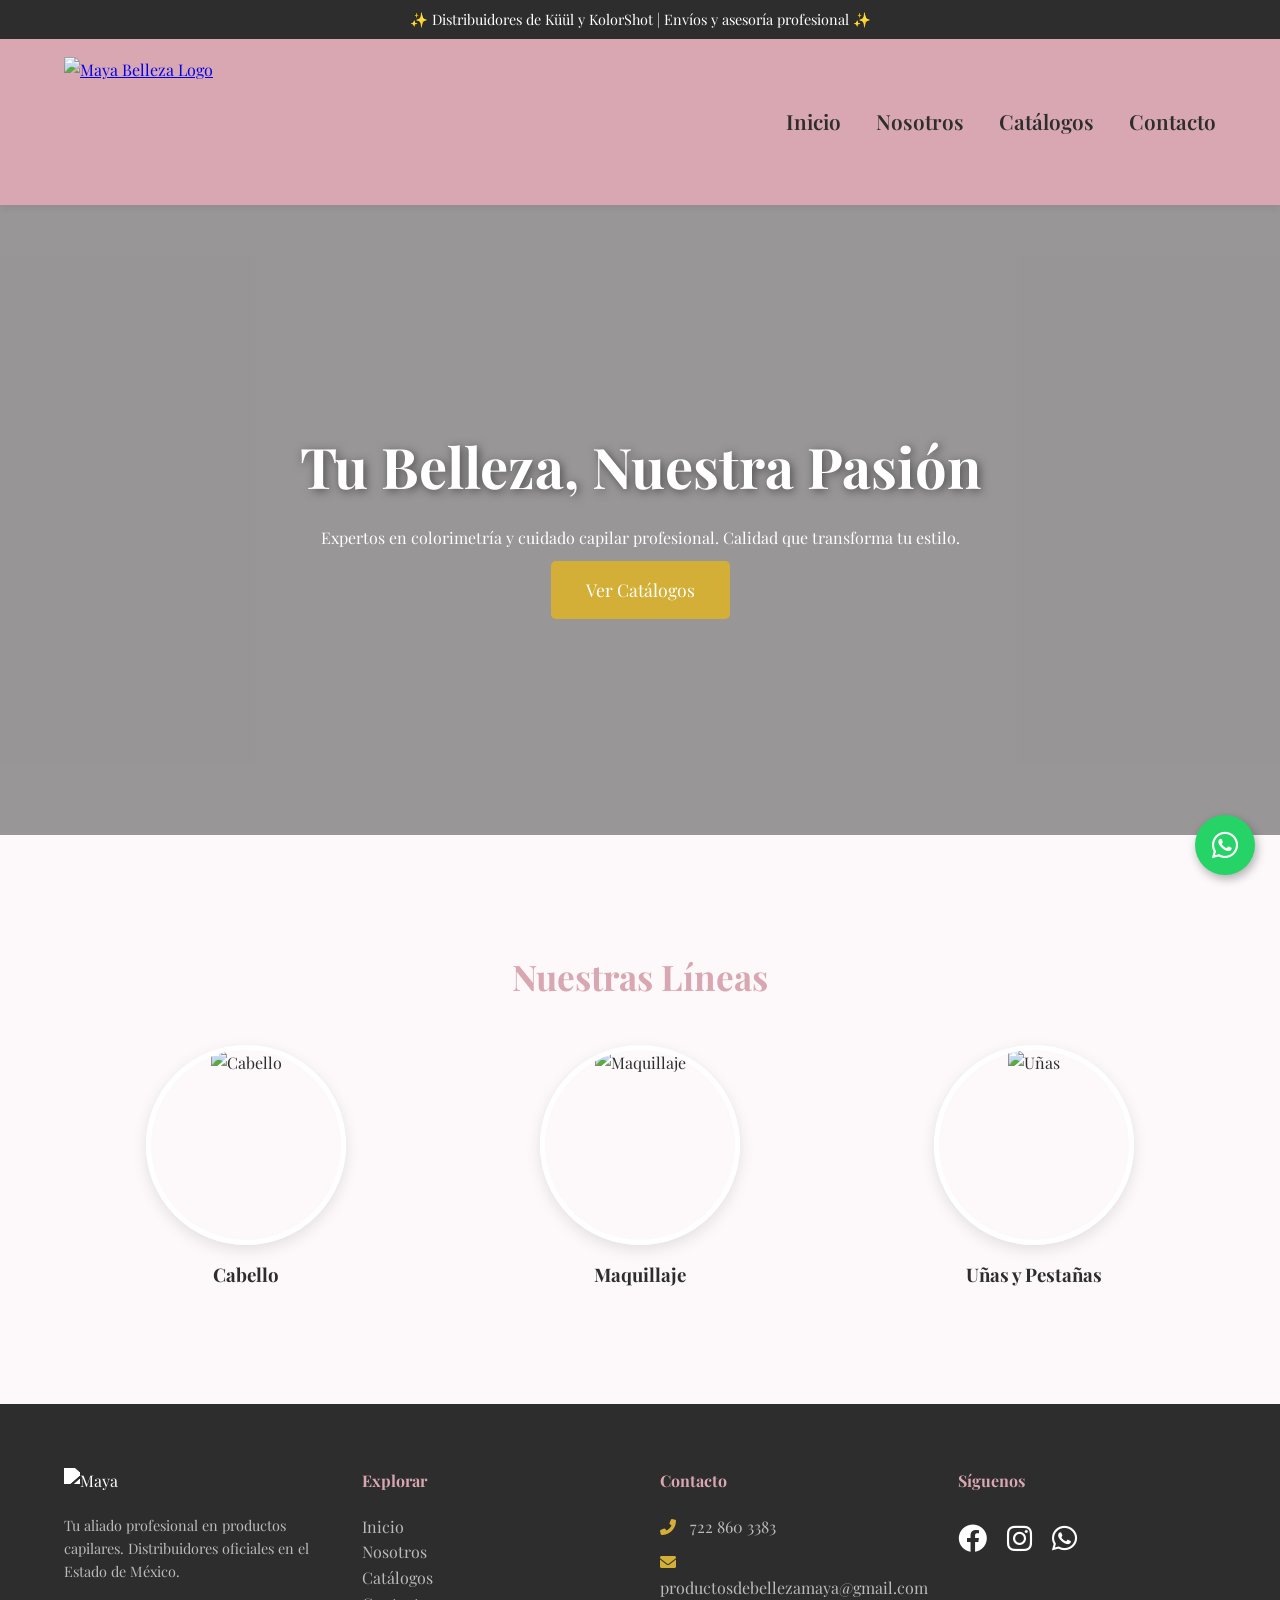
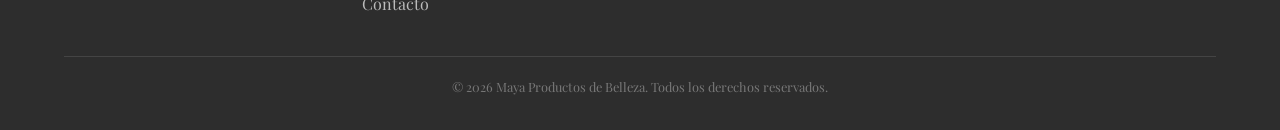
==== commit b9ef760e: "Mejora: Implementación de carrito de compras, categorías dinámicas y enlaces PDF" ====
--- a/index.html
+++ b/index.html
@@ -161,7 +161,7 @@
             <div>
                 <h4 style="color: var(--rosa-palo); margin-bottom: 20px;">Contacto</h4>
                 <p style="color: #bbb; margin-bottom: 10px;"><i class="fas fa-phone-alt" style="color: var(--oro); margin-right: 10px;"></i> 722 860 3383</p>
-                <p style="color: #bbb;"><i class="fas fa-envelope" style="color: var(--oro); margin-right: 10px;"></i> <a href="/cdn-cgi/l/email-protection" class="__cf_email__" data-cfemail="ff8f8d909b8a9c8b908c9b9a9d9a93939a859e929e869ebf98929e9693d19c9092">[email&#160;protected]</a></p>
+               <p style="color: #bbb;"><i class="fas fa-envelope" style="color: var(--oro); margin-right: 10px;"></i> productosdebellezamaya@gmail.com</p>
             </div>
             <div>
                 <h4 style="color: var(--rosa-palo); margin-bottom: 20px;">Síguenos</h4>
--- a/estilos.css
+++ b/estilos.css
@@ -8,9 +8,7 @@
 }
 
 /* Configuración General */
-html {
-    scroll-behavior: smooth;
-}
+html { scroll-behavior: smooth; }
 
 * {
     margin: 0;
@@ -25,7 +23,9 @@
     line-height: 1.6;
 }
 
-/* --- Navegación --- */
+/* =====================================================
+   NAVEGACIÓN (unificado — antes duplicado en cada HTML)
+   ===================================================== */
 .top-banner {
     background-color: var(--negro-mate);
     color: var(--blanco);
@@ -36,7 +36,8 @@
 
 .navbar {
     background-color: var(--rosa-palo);
-    padding: 1rem 5%;
+    padding: 0.5rem 5%;
+    min-height: 120px;
     display: flex;
     justify-content: space-between;
     align-items: center;
@@ -47,30 +48,30 @@
 }
 
 .nav-logo-img {
-    height: 50px;
+    height: 150px;
+    width: auto;
+    padding: 10px 0;
+    display: block;
     transition: transform 0.3s ease;
 }
 
-.nav-logo-img:hover {
-    transform: scale(1.05);
-}
+.nav-logo-img:hover { transform: scale(1.05); }
 
 .nav-links {
     list-style: none;
     display: flex;
-    gap: 25px;
+    gap: 35px;
 }
 
 .nav-links a {
     text-decoration: none;
-    color: var(--blanco);
+    color: var(--negro-mate);
+    font-size: 1.3rem;
     font-weight: 600;
-    transition: 0.3s;
-}
-
-.nav-links a:hover {
-    color: var(--negro-mate);
-}
+    transition: color 0.3s;
+}
+
+.nav-links a:hover { color: var(--blanco); }
 
 /* Menú Móvil */
 .menu-toggle {
@@ -82,6 +83,11 @@
 
 @media (max-width: 768px) {
     .menu-toggle { display: block; }
+    .nav-logo-img { height: 100px; }
+    .navbar {
+        min-height: 100px;
+        position: relative; /* necesario para que el dropdown se posicione correctamente */
+    }
     .nav-links {
         display: none;
         flex-direction: column;
@@ -92,11 +98,48 @@
         background-color: var(--rosa-palo);
         padding: 20px;
         text-align: center;
+        box-shadow: 0 8px 16px rgba(0,0,0,0.15);
+        z-index: 999;
     }
     .nav-links.active { display: flex; }
-}
-
-/* --- Secciones Principales --- */
+    .nav-links a { font-size: 1.1rem; }
+}
+
+/* =====================================================
+   INDEX — Hero y Categorías
+   ===================================================== */
+.hero {
+    position: relative;
+    width: 100%;
+    height: 70vh;
+    min-height: 450px;
+    background: url('productos/hero-catalogo.jpg') no-repeat center center/cover;
+    display: flex;
+    align-items: center;
+    justify-content: center;
+    text-align: center;
+    color: white;
+}
+
+.hero-overlay {
+    position: absolute;
+    top: 0; left: 0; width: 100%; height: 100%;
+    background: rgba(0, 0, 0, 0.4);
+    z-index: 1;
+}
+
+.hero-content {
+    position: relative;
+    z-index: 2;
+    padding: 0 20px;
+}
+
+.hero-content h1 {
+    font-size: 3.5rem;
+    margin-bottom: 15px;
+    text-shadow: 2px 2px 10px rgba(0,0,0,0.5);
+}
+
 .seccion-categorias {
     padding: 4rem 5%;
     text-align: center;
@@ -131,7 +174,261 @@
     object-fit: cover;
 }
 
-/* --- Tarjetas de Productos (JS) --- */
+@media (max-width: 768px) {
+    .hero-content h1 { font-size: 2.5rem; }
+}
+
+/* =====================================================
+   NOSOTROS
+   ===================================================== */
+.nosotros-wrapper {
+    display: grid;
+    grid-template-columns: 1fr 1fr;
+    gap: 50px;
+    padding: 5rem 5%;
+    align-items: center;
+    background-color: var(--blanco);
+}
+
+.nosotros-imagen-container img {
+    width: 100%;
+    height: auto;
+    border-radius: 15px;
+    box-shadow: 20px 20px 0px var(--rosa-palo);
+}
+
+.nosotros-texto h2 {
+    font-size: 3rem;
+    color: var(--rosa-palo);
+    margin-bottom: 25px;
+}
+
+.nosotros-texto p {
+    font-size: 1.2rem;
+    line-height: 1.8;
+    margin-bottom: 20px;
+    color: #444;
+}
+
+.destaque-oro {
+    color: var(--oro);
+    font-weight: 700;
+}
+
+.valores-grid {
+    display: grid;
+    grid-template-columns: repeat(auto-fit, minmax(280px, 1fr));
+    gap: 30px;
+    padding: 5rem 5%;
+    background-color: var(--rosa-claro);
+}
+
+.valor-card {
+    background: white;
+    padding: 40px;
+    text-align: center;
+    border-radius: 15px;
+    box-shadow: 0 10px 30px rgba(0,0,0,0.05);
+}
+
+.valor-card i {
+    font-size: 3.5rem;
+    color: var(--oro);
+    margin-bottom: 20px;
+}
+
+@media (max-width: 992px) {
+    .nosotros-wrapper { grid-template-columns: 1fr; text-align: center; }
+    .nosotros-imagen-container img { max-width: 500px; margin: 0 auto; }
+}
+
+/* =====================================================
+   CONTACTO
+   ===================================================== */
+.contacto-container {
+    padding: 5rem 5%;
+    display: grid;
+    grid-template-columns: repeat(auto-fit, minmax(300px, 1fr));
+    gap: 50px;
+    max-width: 1200px;
+    margin: 0 auto;
+}
+
+.info-contacto h2 {
+    font-size: 2.8rem;
+    color: var(--rosa-palo);
+    margin-bottom: 20px;
+}
+
+.info-contacto p {
+    font-size: 1.1rem;
+    line-height: 1.6;
+    margin-bottom: 30px;
+    color: #666;
+}
+
+.dato-contacto {
+    display: flex;
+    align-items: center;
+    gap: 20px;
+    margin-bottom: 25px;
+}
+
+.dato-contacto i {
+    font-size: 1.5rem;
+    color: var(--oro);
+    width: 30px;
+}
+
+.dato-contacto span {
+    font-size: 1.1rem;
+    color: var(--negro-mate);
+    font-weight: 500;
+}
+
+.formulario-contacto {
+    background: var(--blanco);
+    padding: 40px;
+    border-radius: 15px;
+    box-shadow: 0 15px 40px rgba(0,0,0,0.1);
+}
+
+.form-group { margin-bottom: 20px; }
+
+.form-group label {
+    display: block;
+    margin-bottom: 8px;
+    font-weight: 600;
+    color: var(--negro-mate);
+}
+
+.form-group input,
+.form-group textarea {
+    width: 100%;
+    padding: 12px;
+    border: 1px solid #ddd;
+    border-radius: 8px;
+    font-family: inherit;
+    font-size: 1rem;
+    outline-color: var(--rosa-palo);
+}
+
+.btn-enviar {
+    background-color: var(--negro-mate);
+    color: white;
+    padding: 15px 30px;
+    border: none;
+    border-radius: 8px;
+    font-weight: bold;
+    cursor: pointer;
+    width: 100%;
+    font-size: 1.1rem;
+    transition: all 0.3s ease;
+}
+
+.btn-enviar:hover {
+    background-color: var(--rosa-palo);
+    transform: translateY(-2px);
+}
+
+@media (max-width: 768px) {
+    .info-contacto h2 { font-size: 2.2rem; }
+}
+
+/* =====================================================
+   PRODUCTOS — Hero y Catálogos
+   ===================================================== */
+.hero-productos {
+    position: relative;
+    width: 100%;
+    height: 40vh;
+    min-height: 300px;
+    background: url('productos/hero-productos.jpg') no-repeat center center/cover;
+    display: flex;
+    align-items: center;
+    justify-content: center;
+    text-align: center;
+    color: white;
+}
+
+.catalogos-grid {
+    display: grid;
+    grid-template-columns: repeat(auto-fit, minmax(350px, 1fr));
+    gap: 40px;
+    padding: 5rem 5%;
+    max-width: 1200px;
+    margin: 0 auto;
+}
+
+.card-catalogo {
+    background: white;
+    border-radius: 20px;
+    overflow: hidden;
+    box-shadow: 0 15px 35px rgba(0,0,0,0.1);
+    text-align: center;
+    transition: transform 0.3s ease;
+    border: 1px solid #eee;
+}
+
+.card-catalogo:hover { transform: translateY(-10px); }
+
+.card-body { padding: 40px; }
+
+.card-body i {
+    font-size: 4rem;
+    color: var(--rosa-palo);
+    margin-bottom: 20px;
+}
+
+.card-body h2 {
+    font-size: 1.8rem;
+    color: var(--negro-mate);
+    margin-bottom: 25px;
+}
+
+.botones-group {
+    display: flex;
+    flex-direction: column;
+    gap: 15px;
+}
+
+.btn-abrir {
+    background-color: var(--negro-mate);
+    color: white;
+    padding: 15px;
+    text-decoration: none;
+    border-radius: 8px;
+    font-weight: bold;
+    display: flex;
+    align-items: center;
+    justify-content: center;
+    gap: 10px;
+}
+
+.btn-descargar {
+    background-color: transparent;
+    color: var(--oro);
+    border: 2px solid var(--oro);
+    padding: 13px;
+    text-decoration: none;
+    border-radius: 8px;
+    font-weight: bold;
+    transition: all 0.3s;
+}
+
+.btn-descargar:hover {
+    background-color: var(--oro);
+    color: white;
+}
+
+@media (max-width: 768px) {
+    .hero-content h1 { font-size: 2rem; }
+    .catalogos-grid { padding: 3rem 5%; }
+}
+
+/* =====================================================
+   TARJETAS DE PRODUCTOS (cargadas por JS)
+   ===================================================== */
 #contenedor-productos {
     display: grid;
     grid-template-columns: repeat(auto-fit, minmax(280px, 1fr));
@@ -170,7 +467,9 @@
 
 .btn-principal:hover { background-color: #b8952d; }
 
-/* WhatsApp Flotante */
+/* =====================================================
+   WHATSAPP FLOTANTE
+   ===================================================== */
 .whatsapp-float {
     position: fixed;
     bottom: 25px;
@@ -187,4 +486,7 @@
     box-shadow: 2px 4px 10px rgba(0,0,0,0.3);
     z-index: 2000;
     text-decoration: none;
-}+    transition: transform 0.3s ease;
+}
+
+.whatsapp-float:hover { transform: scale(1.1); }
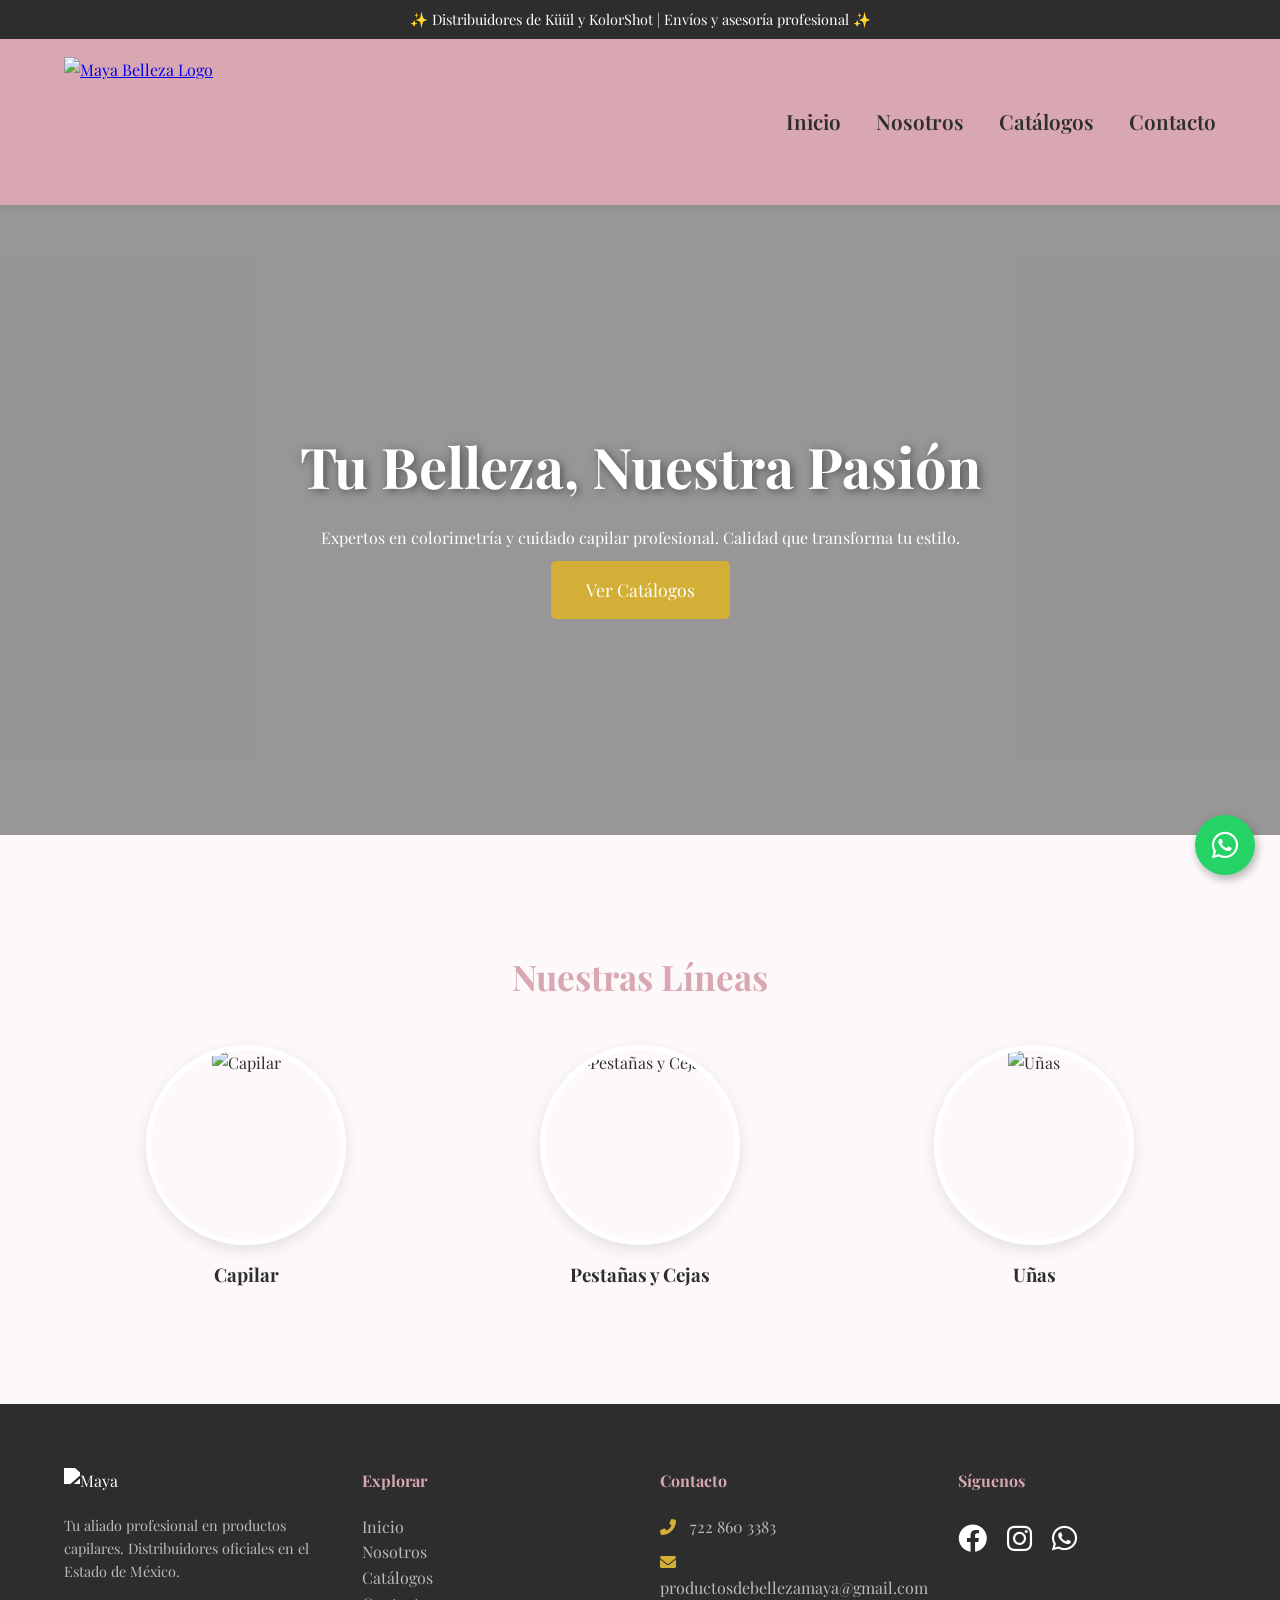
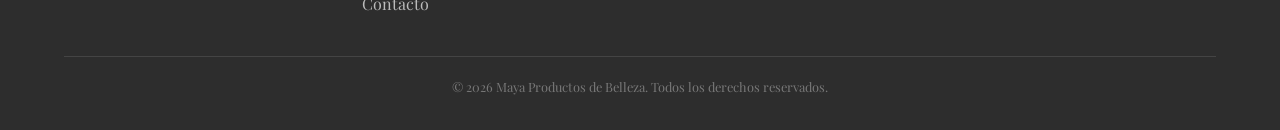
==== commit e877fee8: "Mejora: se enlzan los iconos de index a las secciones de la hoja productos" ====
--- a/index.html
+++ b/index.html
@@ -9,85 +9,6 @@
     <link rel="stylesheet" href="estilos.css">
     <link href="https://fonts.googleapis.com/css2?family=Playfair+Display:wght@400;600;700&display=swap" rel="stylesheet">
     <link rel="stylesheet" href="https://cdnjs.cloudflare.com/ajax/libs/font-awesome/6.0.0/css/all.min.css">
-    
-    <style>
-        /* LOGO Y NAVEGACIÓN MEJORADOS */
-        .nav-logo-img {
-            height: 150px; 
-            width: auto;
-            padding: 10px 0;
-            transition: transform 0.3s ease;
-            display: block;
-        }
-
-        .navbar {
-            padding: 0.5rem 5%;
-            height: auto; 
-            min-height: 120px;
-            display: flex;
-            justify-content: space-between;
-            align-items: center;
-        }
-
-        /* AJUSTE DE TAMAÑO DE MENÚ */
-        .nav-links {
-            display: flex;
-            list-style: none;
-            gap: 35px; /* Más espacio entre opciones */
-        }
-
-        .nav-links a {
-            text-decoration: none;
-            color: var(--negro-mate);
-            font-size: 1.3rem; /* Menú más grande y legible */
-            font-weight: 600;  /* Un poco más de grosor */
-            transition: color 0.3s;
-        }
-
-        .nav-links a:hover {
-            color: var(--blanco);
-        }
-
-        /* Hero Banner */
-        .hero {
-            position: relative;
-            width: 100%;
-            height: 70vh;
-            min-height: 450px;
-            background: url('productos/hero-catalogo.jpg') no-repeat center center/cover;
-            display: flex;
-            align-items: center;
-            justify-content: center;
-            text-align: center;
-            color: white;
-        }
-
-        .hero-overlay {
-            position: absolute;
-            top: 0; left: 0; width: 100%; height: 100%;
-            background: rgba(0, 0, 0, 0.4);
-            z-index: 1;
-        }
-
-        .hero-content {
-            position: relative;
-            z-index: 2;
-            padding: 0 20px;
-        }
-
-        .hero-content h1 {
-            font-size: 3.5rem;
-            margin-bottom: 15px;
-            text-shadow: 2px 2px 10px rgba(0,0,0,0.5);
-        }
-
-        @media (max-width: 768px) {
-            .nav-logo-img { height: 100px; }
-            .navbar { min-height: 100px; }
-            .hero-content h1 { font-size: 2.5rem; }
-            .nav-links a { font-size: 1.1rem; }
-        }
-    </style>
 </head>
 <body>
 
@@ -127,17 +48,17 @@
         <section class="seccion-categorias">
             <h2 style="text-align: center; margin-top: 50px; color: var(--rosa-palo); font-size: 2.2rem;">Nuestras Líneas</h2>
             <div class="grid-categorias-visuales">
-                <a href="productos.html" class="cat-visual-item">
-                    <div class="cat-img-wrapper"><img src="productos/foto-cabello.jpg" alt="Cabello"></div>
-                    <h3>Cabello</h3>
+                <a href="productos.html#capilar" class="cat-visual-item">
+                    <div class="cat-img-wrapper"><img src="productos/foto-cabello.jpg" alt="Capilar"></div>
+                    <h3>Capilar</h3>
                 </a>
-                <a href="productos.html" class="cat-visual-item">
-                    <div class="cat-img-wrapper"><img src="productos/foto-maquillaje.jpg" alt="Maquillaje"></div>
-                    <h3>Maquillaje</h3>
+                <a href="productos.html#pestanas" class="cat-visual-item">
+                    <div class="cat-img-wrapper"><img src="productos/foto-maquillaje.jpg" alt="Pestañas y Cejas"></div>
+                    <h3>Pestañas y Cejas</h3>
                 </a>
-                <a href="productos.html" class="cat-visual-item">
+                <a href="productos.html#unas" class="cat-visual-item">
                     <div class="cat-img-wrapper"><img src="productos/foto-unas.jpg" alt="Uñas"></div>
-                    <h3>Uñas y Pestañas</h3>
+                    <h3>Uñas</h3>
                 </a>
             </div>
         </section>
@@ -166,7 +87,7 @@
             <div>
                 <h4 style="color: var(--rosa-palo); margin-bottom: 20px;">Síguenos</h4>
                 <div style="display: flex; gap: 20px;">
-                    <a href="https://www.facebook.com/people/get="_blank" style="color: white; font-size: 1.8rem;"><i class="fab fa-facebook"></i></a>
+                    <a href="https://www.facebook.com/people/Maya-Productos-de-Belleza/61586921962355/" target="_blank" style="color: white; font-size: 1.8rem;"><i class="fab fa-facebook"></i></a>
                     <a href="https://www.instagram.com/mayaproductosbelleza?igsh=MWtkOWV3eDN0MDk5dQ==" target="_blank" style="color: white; font-size: 1.8rem;"><i class="fab fa-instagram"></i></a>
                     <a href="https://wa.me/527228603383?text=Hola,%20qu%C3%A9%20tal!%20Visit%C3%A9%20su%20p%C3%A1gina%20web%20y%20me%20gustar%C3%ADa%20cotizar%20algunos%20productos%20de%20belleza" target="_blank" style="color: white; font-size: 1.8rem;"><i class="fab fa-whatsapp"></i></a>
                 </div>
--- a/estilos.css
+++ b/estilos.css
@@ -8,7 +8,7 @@
 }
 
 /* Configuración General */
-html { scroll-behavior: smooth; }
+html { scroll-behavior: auto; }
 
 * {
     margin: 0;
@@ -336,19 +336,125 @@
 }
 
 /* =====================================================
-   PRODUCTOS — Hero y Catálogos
+   PRODUCTOS — Secciones y navegación interna
+   ===================================================== */
+.seccion-nav {
+    display: flex;
+    justify-content: center;
+    flex-wrap: wrap;
+    gap: 15px;
+    padding: 2rem 5%;
+    background-color: var(--blanco);
+    border-bottom: 2px solid var(--rosa-claro);
+    position: sticky;
+    top: 120px;
+    z-index: 900;
+}
+
+.seccion-nav-btn {
+    display: inline-flex;
+    align-items: center;
+    gap: 8px;
+    padding: 10px 22px;
+    border-radius: 25px;
+    border: 2px solid var(--rosa-palo);
+    color: var(--negro-mate);
+    text-decoration: none;
+    font-weight: 600;
+    font-size: 0.95rem;
+    transition: all 0.3s ease;
+}
+
+.seccion-nav-btn:hover {
+    background-color: var(--rosa-palo);
+    color: var(--blanco);
+}
+
+.seccion-productos {
+    padding: 4rem 5%;
+    background-color: var(--blanco);
+}
+
+.seccion-alterna {
+    background-color: var(--rosa-claro);
+}
+
+.seccion-header {
+    text-align: center;
+    margin-bottom: 2.5rem;
+}
+
+.seccion-header i {
+    font-size: 2.5rem;
+    color: var(--oro);
+    margin-bottom: 10px;
+    display: block;
+}
+
+.seccion-header h2 {
+    font-size: 2.2rem;
+    color: var(--rosa-palo);
+    margin-bottom: 8px;
+}
+
+.seccion-header p {
+    color: #666;
+    font-size: 1rem;
+}
+
+.contenedor-grid {
+    display: grid;
+    grid-template-columns: repeat(auto-fill, minmax(280px, 1fr));
+    gap: 25px;
+}
+
+.cargando {
+    text-align: center;
+    color: #999;
+    font-size: 1rem;
+    padding: 2rem;
+    grid-column: 1 / -1;
+}
+
+.sin-productos {
+    text-align: center;
+    color: #999;
+    font-size: 1rem;
+    padding: 2rem;
+    grid-column: 1 / -1;
+}
+
+@media (max-width: 768px) {
+    .seccion-nav { gap: 10px; padding: 1rem 5%; }
+    .seccion-nav-btn { font-size: 0.85rem; padding: 8px 14px; }
+    .seccion-header h2 { font-size: 1.8rem; }
+}
+
+/* =====================================================
+   PRODUCTOS — Hero y Catálogos PDF
    ===================================================== */
 .hero-productos {
     position: relative;
     width: 100%;
-    height: 40vh;
-    min-height: 300px;
+    height: 70vh;
+    min-height: 450px;
     background: url('productos/hero-productos.jpg') no-repeat center center/cover;
     display: flex;
     align-items: center;
     justify-content: center;
     text-align: center;
     color: white;
+}
+
+.hero-productos .hero-content h1 {
+    font-size: 3.5rem;
+    color: var(--oro);
+    text-shadow: 2px 2px 10px rgba(0,0,0,0.5);
+    margin-bottom: 15px;
+}
+
+@media (max-width: 768px) {
+    .hero-productos .hero-content h1 { font-size: 2.2rem; }
 }
 
 .catalogos-grid {
@@ -452,6 +558,42 @@
     height: 200px;
     object-fit: contain;
     margin-bottom: 15px;
+    background-color: transparent;
+    display: block;
+    margin-left: auto;
+    margin-right: auto;
+}
+
+/* Selector de tonos */
+.tonos-container {
+    margin: 12px 0;
+    text-align: left;
+}
+
+.tonos-label {
+    display: block;
+    font-size: 0.85rem;
+    font-weight: 600;
+    color: var(--negro-mate);
+    margin-bottom: 5px;
+}
+
+.tonos-select {
+    width: 100%;
+    padding: 8px 10px;
+    border: 1px solid #ddd;
+    border-radius: 6px;
+    font-family: inherit;
+    font-size: 0.9rem;
+    color: var(--negro-mate);
+    background-color: var(--blanco);
+    cursor: pointer;
+    outline-color: var(--rosa-palo);
+    transition: border-color 0.3s;
+}
+
+.tonos-select:focus {
+    border-color: var(--rosa-palo);
 }
 
 .btn-principal {
